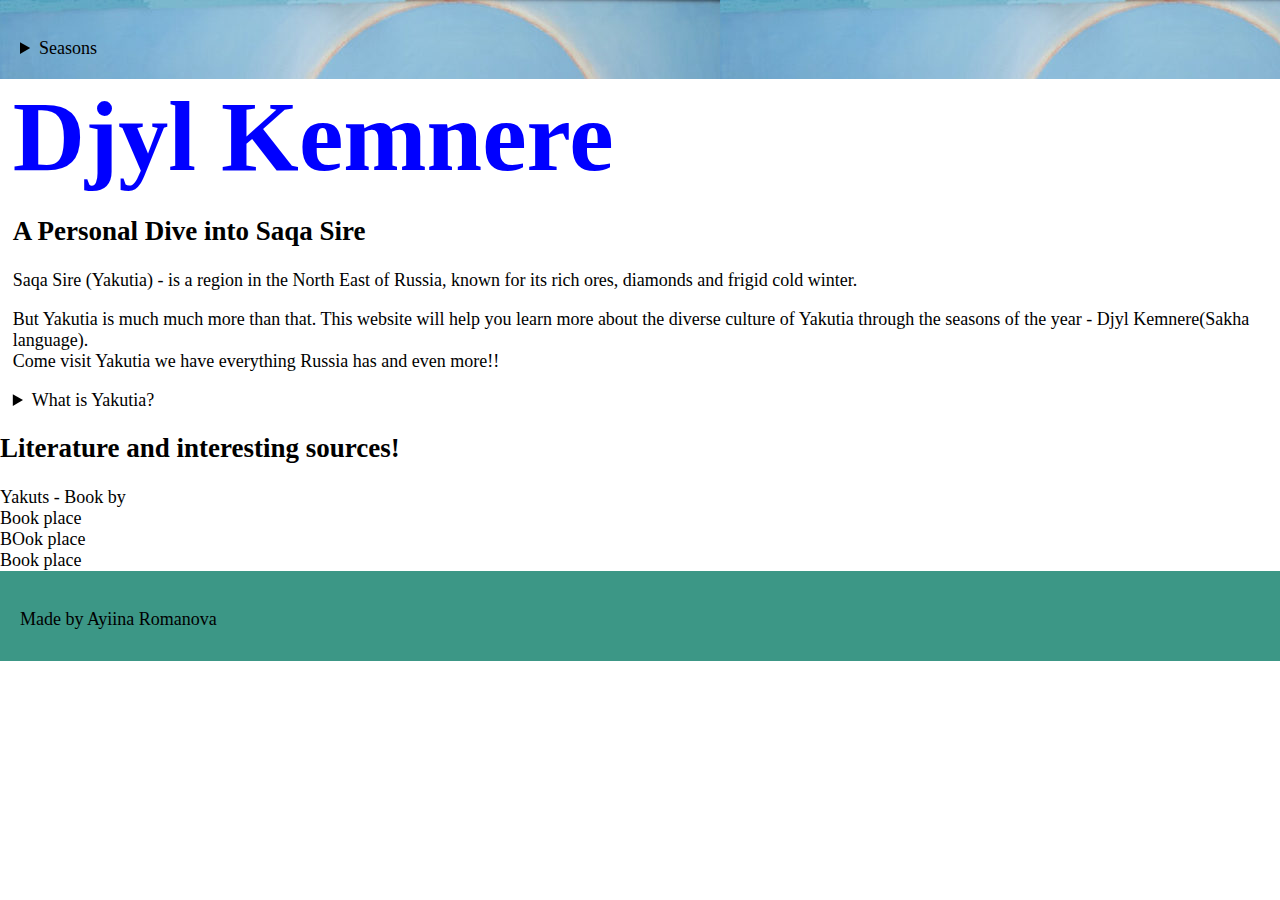
==== index.html @ 9fbce419 "sept sixteen" ====
<!DOCTYPE html>
<html lang="en">
<head>
  <meta charset="UTF-8">
  <meta name="viewport" content="width=device-width, initial-scale=1.0">
  <title>Djyl Kemnere</title>
  <link rel="stylesheet" href="style.css">
</head>

<header>
  <div>
    <p></p>
    <details>
      <summary>
        Seasons
      </summary>
      <div>
        <div class="menubutton">
        <h3>Sayin</h3>
        <ul class="menu">
          <li><a href="entry-1/index.html">Yhyakh</a></li>
          <li>Clothes and Accessories</li>
          <li>National Sports and Games</li>
        </ul>
        </div>

        <div class="menubutton">
        <h3>Kyuhyun</h3>
        <ul class="menu">
          <li>Customs and Rituals</li>
        </ul>
        </div>

        <div class="menubutton">
        <h3>Kyhyn</h3>
        <ul class="menu">
          <li>How to Survive Winter</li>
          <li>Mammoth and Permafrost</li>
          <li>Balyk, Meat and Sakha Knife</li>
        </ul>
        </div>

        <div class="menubutton">
        <h3>Saas</h3>
        <ul class="menu">
          <li>Kus</li>
          <li>Fauna and Flora</li>
        </ul>
        </div>
      </div>
    </details>
  </div>
</header>

<body>
  <div class="textbox">
  <h1 class="Title">
    Djyl Kemnere
  </h1>
  <h2>
    A Personal Dive into Saqa Sire
  </h2>
  <p>
    Saqa Sire (Yakutia) - is a region in the North East of Russia, known for its rich ores, diamonds and frigid cold winter. 
  </p>
  <p>
    But Yakutia is much much more than that. This website will help you learn more about the diverse culture of Yakutia through the seasons of the year - Djyl Kemnere(Sakha language).
    <br>Come visit Yakutia we have everything Russia has and even more!! 
  </p>
  <details>
    <summary>
      What is Yakutia?
    </summary>
    <div>
      <summary>
        <p></p>
        <i><h3>A Region of the Russian Federation</h3></i>
        <p>
          Yakutia is the biggest region of Russia, located in the Far East of Siberia. It's the north of Russia, and throughout my entire childhood I wondered why is Saint Petersburg called "The North Capital" of Russia if Yakutsk is right there?
          <br>I would love to write about our rich diamond and gold and whatever fossils you can name resources, but it seems like this theme is abundant as it is and frankly boring.
          <h4>
            So what is Yakutia then as a region? 
          </h4>
          <p>
            It's about hospitality, familial warmth and the kindest people. We love the rare sun, but we are also fond of the ever present snow. 
            <br>To truly visit Yakutia is to feel the region's diversity. We are a region with six nations native to these lands, and there are 120 nationalities living in Yakutia as of 2024.
          </p>
        
        </p>
      </summary>
    </div>
  </details>
</div>
<p></p>
<H2>
  Literature and interesting sources!
</H2>
Yakuts - Book by 
<br>Book place
<br>BOok place
<br>Book place
</body>
<footer>
  <p>
    Made by Ayiina Romanova
  </p>
</footer>
</html>
---- style.css ----
header {
  padding: 20px;
  top: 0;
  left: 0;
  width: auto;
  height: fit-content;
  background-image: url(images/Osipov1.png);
  position:sticky;
}
body {
  font-family: "Roboto";
  font-size: 18px;
  margin: auto;
}
.roboto-regular {
  font-family: "Roboto", sans-serif;
  font-weight: 400;
  font-style: normal;
}

.Title {
  color: blue;
  font-family: "Halvetica";
  font-size: 100px;
  margin: 0;
  padding: 0;
}
.menu {
  font-style: italic;
  margin-top: -15px;
}


.textbox {
  margin-left: 1%;
}
details {

}

footer {
  background-color: #3c9786;
  padding: 20px;
  height: 50px;
  bottom: 0px;
  left: 0px;
  right: 0px;
  margin-bottom: 0px;
  
}
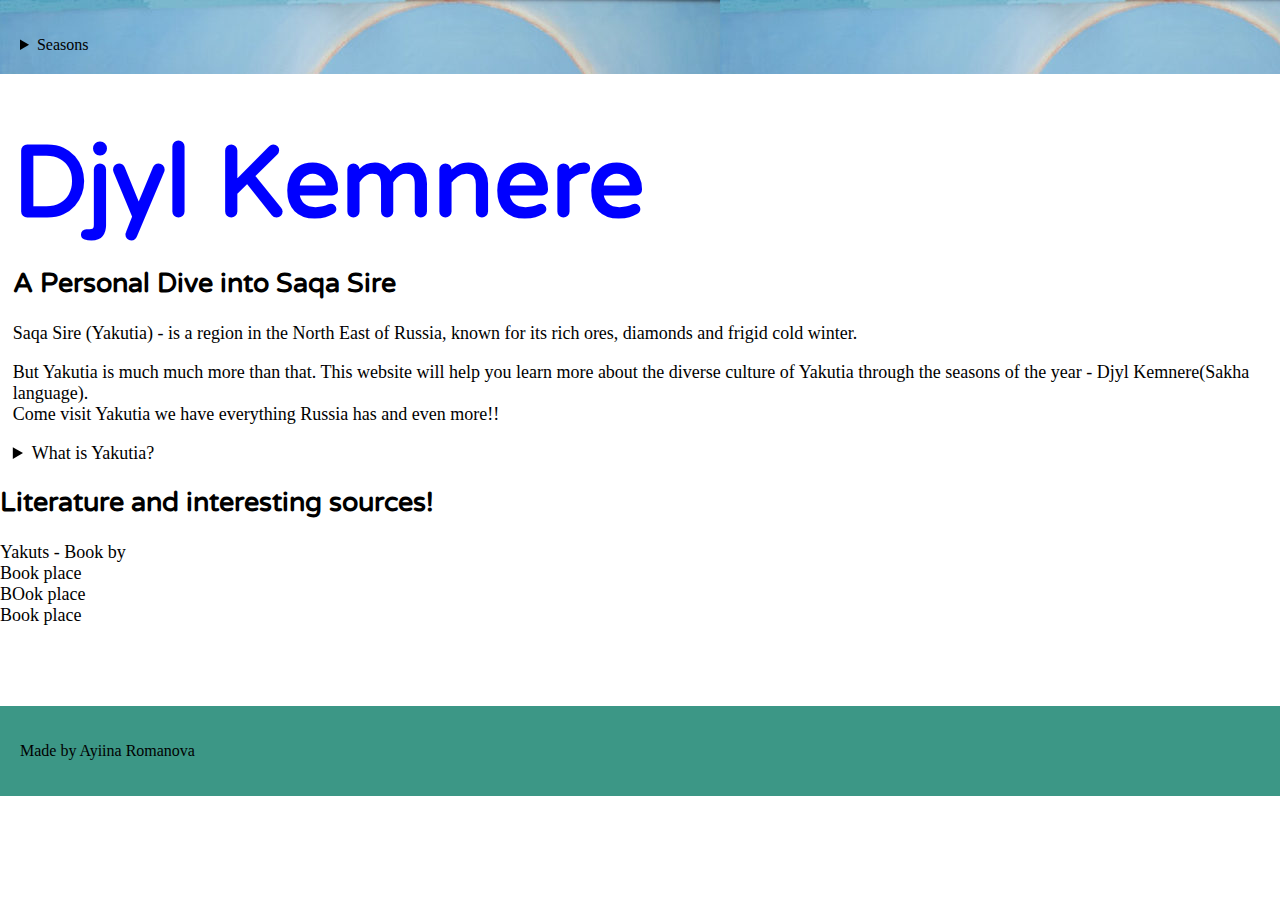
==== commit 18b5c664: "sept16 done" ====
--- a/index.html
+++ b/index.html
@@ -5,8 +5,11 @@
   <meta name="viewport" content="width=device-width, initial-scale=1.0">
   <title>Djyl Kemnere</title>
   <link rel="stylesheet" href="style.css">
+  <link rel="preconnect" href="https://fonts.googleapis.com">
+<link rel="preconnect" href="https://fonts.gstatic.com" crossorigin>
+<link href="https://fonts.googleapis.com/css2?family=Varela+Round&display=swap" rel="stylesheet">
 </head>
-
+<body class="site">
 <header>
   <div>
     <p></p>
@@ -52,7 +55,7 @@
   </div>
 </header>
 
-<body>
+<main class="site-content">
   <div class="textbox">
   <h1 class="Title">
     Djyl Kemnere
@@ -99,10 +102,11 @@
 <br>Book place
 <br>BOok place
 <br>Book place
-</body>
+</main>
 <footer>
   <p>
     Made by Ayiina Romanova
   </p>
 </footer>
+</body>
 </html>--- a/style.css
+++ b/style.css
@@ -1,5 +1,12 @@
+.site{
+  font-family: "Montserrat";
+  margin: 0;
+  height: 100%
+}
+
 header {
   padding: 20px;
+  margin-bottom: 50px;
   top: 0;
   left: 0;
   width: auto;
@@ -7,20 +14,27 @@
   background-image: url(images/Osipov1.png);
   position:sticky;
 }
-body {
-  font-family: "Roboto";
+.site-content {
+  font-family: "montserrat";
   font-size: 18px;
   margin: auto;
+  margin-bottom: 80px;
+  flex: 1;
 }
-.roboto-regular {
-  font-family: "Roboto", sans-serif;
+
+h1, h2, h3 {
+  font-family: Varela Round;
+}
+
+.varela-round-regular {
+  font-family: "Varela Round", sans-serif;
   font-weight: 400;
   font-style: normal;
 }
 
 .Title {
   color: blue;
-  font-family: "Halvetica";
+  font-family: "Varela Round";
   font-size: 100px;
   margin: 0;
   padding: 0;
@@ -38,6 +52,10 @@
 
 }
 
+a {
+  font-family: 'montserrat';
+}
+
 footer {
   background-color: #3c9786;
   padding: 20px;
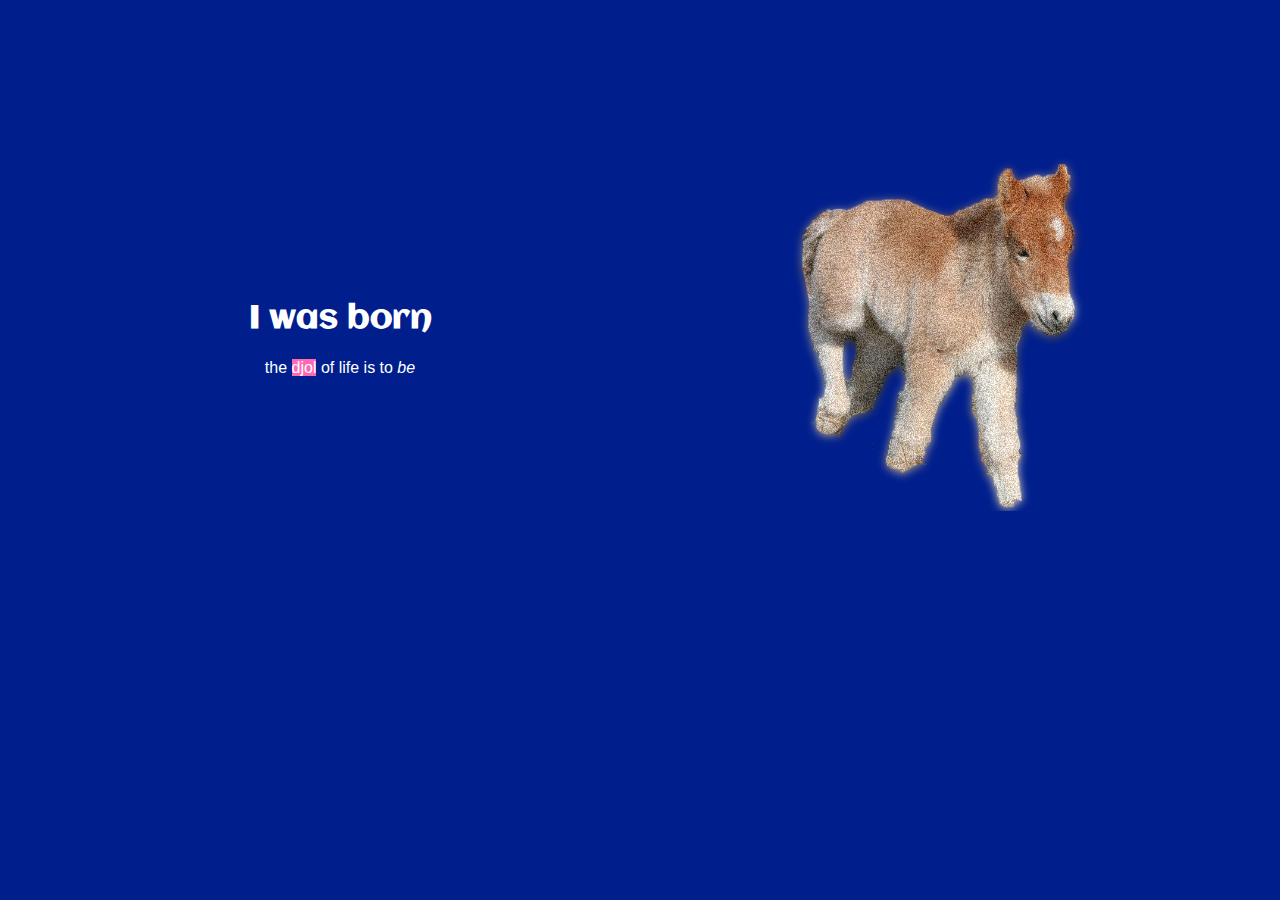
==== commit b60767b9: "sept 29" ====
--- a/index.html
+++ b/index.html
@@ -3,110 +3,40 @@
 <head>
   <meta charset="UTF-8">
   <meta name="viewport" content="width=device-width, initial-scale=1.0">
-  <title>Djyl Kemnere</title>
+  <title>Djol of Live</title>
   <link rel="stylesheet" href="style.css">
+
   <link rel="preconnect" href="https://fonts.googleapis.com">
-<link rel="preconnect" href="https://fonts.gstatic.com" crossorigin>
-<link href="https://fonts.googleapis.com/css2?family=Varela+Round&display=swap" rel="stylesheet">
+  <link rel="preconnect" href="https://fonts.gstatic.com" crossorigin>
+  <link href="https://fonts.googleapis.com/css2?family=Aclonica&display=swap" rel="stylesheet">
 </head>
-<body class="site">
-<header>
-  <div>
-    <p></p>
-    <details>
-      <summary>
-        Seasons
-      </summary>
-      <div>
-        <div class="menubutton">
-        <h3>Sayin</h3>
-        <ul class="menu">
-          <li><a href="entry-1/index.html">Yhyakh</a></li>
-          <li>Clothes and Accessories</li>
-          <li>National Sports and Games</li>
-        </ul>
-        </div>
 
-        <div class="menubutton">
-        <h3>Kyuhyun</h3>
-        <ul class="menu">
-          <li>Customs and Rituals</li>
-        </ul>
-        </div>
+<body>
 
-        <div class="menubutton">
-        <h3>Kyhyn</h3>
-        <ul class="menu">
-          <li>How to Survive Winter</li>
-          <li>Mammoth and Permafrost</li>
-          <li>Balyk, Meat and Sakha Knife</li>
-        </ul>
-        </div>
+  <header>
 
-        <div class="menubutton">
-        <h3>Saas</h3>
-        <ul class="menu">
-          <li>Kus</li>
-          <li>Fauna and Flora</li>
-        </ul>
-        </div>
-      </div>
-    </details>
-  </div>
-</header>
+  </header>
 
-<main class="site-content">
-  <div class="textbox">
-  <h1 class="Title">
-    Djyl Kemnere
-  </h1>
-  <h2>
-    A Personal Dive into Saqa Sire
-  </h2>
-  <p>
-    Saqa Sire (Yakutia) - is a region in the North East of Russia, known for its rich ores, diamonds and frigid cold winter. 
-  </p>
-  <p>
-    But Yakutia is much much more than that. This website will help you learn more about the diverse culture of Yakutia through the seasons of the year - Djyl Kemnere(Sakha language).
-    <br>Come visit Yakutia we have everything Russia has and even more!! 
-  </p>
-  <details>
-    <summary>
-      What is Yakutia?
-    </summary>
-    <div>
-      <summary>
-        <p></p>
-        <i><h3>A Region of the Russian Federation</h3></i>
-        <p>
-          Yakutia is the biggest region of Russia, located in the Far East of Siberia. It's the north of Russia, and throughout my entire childhood I wondered why is Saint Petersburg called "The North Capital" of Russia if Yakutsk is right there?
-          <br>I would love to write about our rich diamond and gold and whatever fossils you can name resources, but it seems like this theme is abundant as it is and frankly boring.
-          <h4>
-            So what is Yakutia then as a region? 
-          </h4>
-          <p>
-            It's about hospitality, familial warmth and the kindest people. We love the rare sun, but we are also fond of the ever present snow. 
-            <br>To truly visit Yakutia is to feel the region's diversity. We are a region with six nations native to these lands, and there are 120 nationalities living in Yakutia as of 2024.
-          </p>
-        
-        </p>
-      </summary>
+  <main>
+    <div class="text">
+      <h1>
+        I was born
+      </h1>
+      <p>
+        the <mark>djol</mark> of life is to <em>be</em>
+      </p>
     </div>
-  </details>
-</div>
-<p></p>
-<H2>
-  Literature and interesting sources!
-</H2>
-Yakuts - Book by 
-<br>Book place
-<br>BOok place
-<br>Book place
-</main>
-<footer>
-  <p>
-    Made by Ayiina Romanova
-  </p>
-</footer>
+    <div class="images">
+      <a href="../entry-3/index.html">
+        <img src="images/mantra.png" alt="a Yakutian foal, here as a symbol for a child">
+      </a>
+    </div>
+  </main>
+
+  <footer>
+
+  </footer>
+
 </body>
+
 </html>--- a/style.css
+++ b/style.css
@@ -1,68 +1,49 @@
-.site{
-  font-family: "Montserrat";
-  margin: 0;
-  height: 100%
+body {
+  background-color: #001F8D;
+  color: white;
+  font-family: Arial, sans-serif;
+  max-height: fit-content;
+  justify-content: center;
+  display: flex;
+  overflow: hidden;
 }
 
-header {
-  padding: 20px;
-  margin-bottom: 50px;
-  top: 0;
-  left: 0;
-  width: auto;
-  height: fit-content;
-  background-image: url(images/Osipov1.png);
-  position:sticky;
-}
-.site-content {
-  font-family: "montserrat";
-  font-size: 18px;
-  margin: auto;
-  margin-bottom: 80px;
-  flex: 1;
+main {
+  display: flex;
+  padding: 150px;
 }
 
-h1, h2, h3 {
-  font-family: Varela Round;
+h1 {
+  font-family: "Aclonica",sans-serif;
+}
+mark {
+  background-color: hotpink;
+  color: white;
+}
+mark:hover{
+
+}
+.text {
+  width: 300px;
+  text-align: center;
+  margin: auto;
+  flex-wrap: nowrap;
+  margin-right: 300px;
 }
 
-.varela-round-regular {
-  font-family: "Varela Round", sans-serif;
+.images{
+  margin: auto;
+}
+img {
+  width: 300px;
+  transition-duration: 1s;
+}
+img:hover{
+  transform: scale(150%);
+}
+
+.aclonica-regular {
+  font-family: "Aclonica", sans-serif;
   font-weight: 400;
   font-style: normal;
-}
-
-.Title {
-  color: blue;
-  font-family: "Varela Round";
-  font-size: 100px;
-  margin: 0;
-  padding: 0;
-}
-.menu {
-  font-style: italic;
-  margin-top: -15px;
-}
-
-
-.textbox {
-  margin-left: 1%;
-}
-details {
-
-}
-
-a {
-  font-family: 'montserrat';
-}
-
-footer {
-  background-color: #3c9786;
-  padding: 20px;
-  height: 50px;
-  bottom: 0px;
-  left: 0px;
-  right: 0px;
-  margin-bottom: 0px;
-  
 }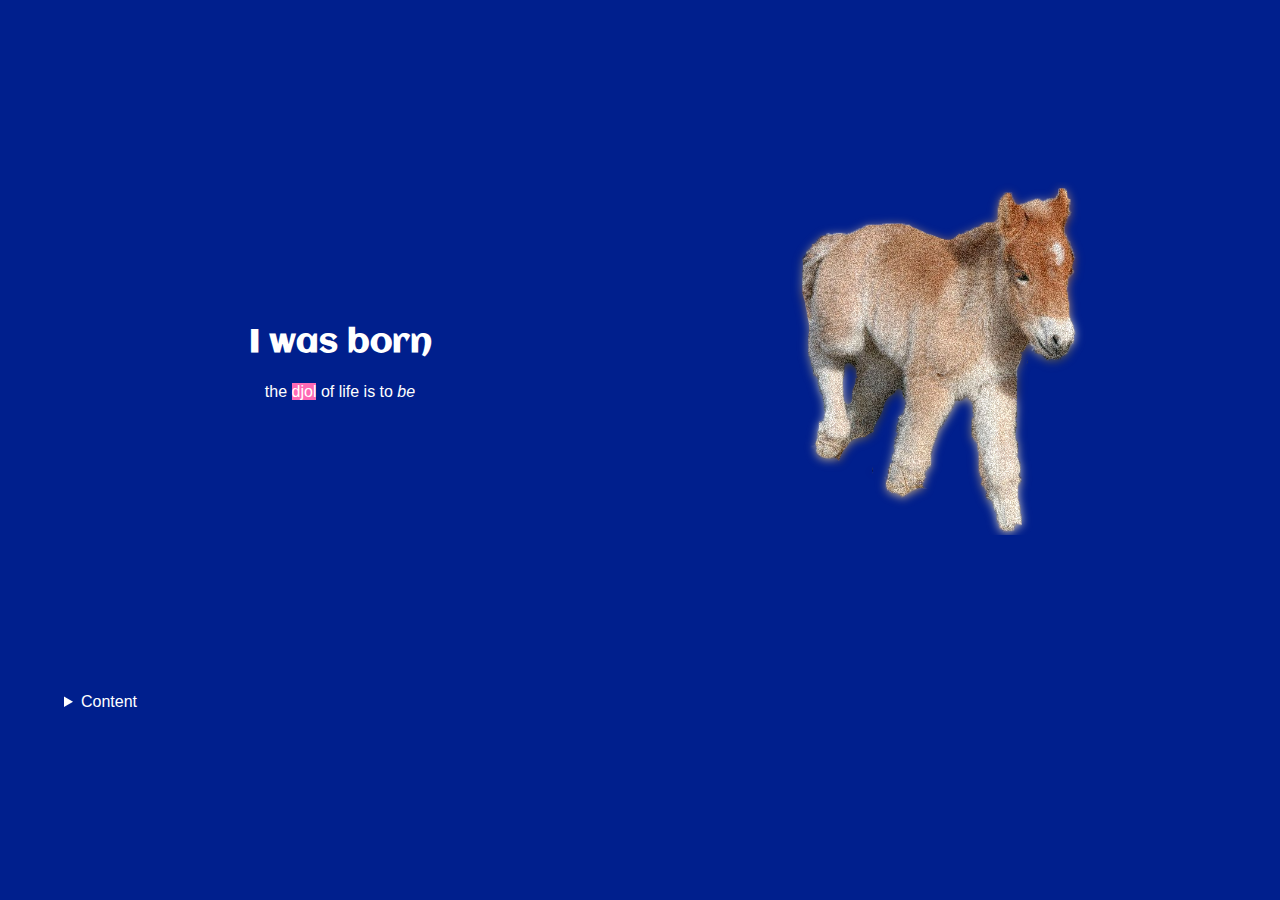
==== commit cc8d8586: "a" ====
--- a/index.html
+++ b/index.html
@@ -13,11 +13,8 @@
 
 <body>
 
-  <header>
-
-  </header>
-
   <main>
+    <div class="main">
     <div class="text">
       <h1>
         I was born
@@ -27,14 +24,29 @@
       </p>
     </div>
     <div class="images">
-      <a href="../entry-3/index.html">
+      <a href="entry-1/index.html">
         <img src="images/mantra.png" alt="a Yakutian foal, here as a symbol for a child">
+        <span>Continue...</span>
       </a>
     </div>
+</div>
+
+  <details>
+    <summary>Content</summary>
+    <div>
+    <a href="entry-1/"><img src="images/1.png"><span>Watching</span></a> 
+    <a href="entry-2/"><img src="images/1.png"><span>Eating</span></a> 
+    <a href="entry-3/"><img src="images/1.png"><span>Listening</span></a> 
+    <a href="entry-4/"><img src="images/1.png"><span>What is it?</span></a> 
+    <a href="entry-7/"><img src="images/1.png"><span>No.</span></a> 
+    <a href="entry-8/"><img src="images/1.png"><span>Sun! And Rain!</span></a> 
+    <a href="entry-9/"><img src="images/1.png"><span>Understand</span></a> 
+    <a href="entry-10/"><img src="images/1.png"><span>The Finale</span></a> 
+    </div>
+  </details>
   </main>
 
   <footer>
-
   </footer>
 
 </body>
--- a/style.css
+++ b/style.css
@@ -5,12 +5,12 @@
   max-height: fit-content;
   justify-content: center;
   display: flex;
-  overflow: hidden;
 }
 
-main {
+.main {
   display: flex;
   padding: 150px;
+  margin-top: 2%;
 }
 
 h1 {
@@ -36,14 +36,75 @@
 }
 img {
   width: 300px;
-  transition-duration: 1s;
+  transition-duration: 2s;
 }
 img:hover{
   transform: scale(150%);
 }
 
+a {
+  position: relative
+}
+
+a span {
+  display: none;
+  position: absolute;
+  bottom: 0;
+  width: 50%;
+  padding: 10px;
+  background: rgba(255,255,255,.8);
+  text-align: center;
+  color: hotpink;
+}
+
+a:hover span {
+  display: block
+}
+
+
 .aclonica-regular {
   font-family: "Aclonica", sans-serif;
   font-weight: 400;
   font-style: normal;
-}+}
+
+details {
+  padding: 2%;
+  margin-top: -20px;
+  width: 80%;
+}
+
+details[open] {
+  padding: 2%;
+  margin-top: -20px;
+  width: 80%;
+  padding-left: 10%;
+}
+
+details div{
+  display: flex;
+  flex-direction: row;
+  padding: 2%;
+}
+
+details img {
+  width: 40%;
+}
+
+details a {
+  position: relative
+}
+
+details a span {
+  display: none;
+  bottom: 0;
+  width: 60%;
+  padding: 10px;
+  background: rgba(255,255,255,.8);
+  text-align: center;
+  color: hotpink;
+}
+
+details a:hover span {
+  display: block
+}
